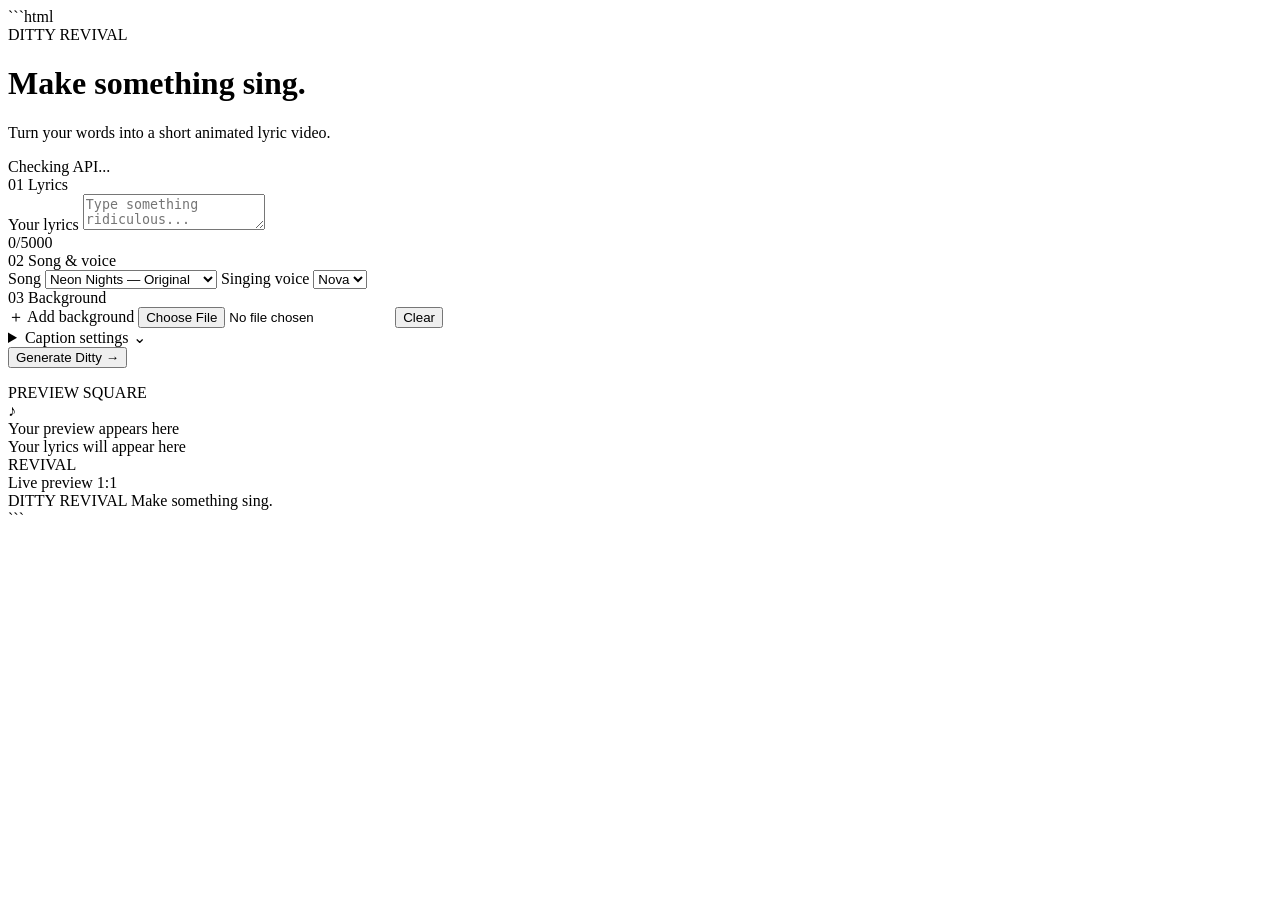
==== index.html @ f3402169 "Add initial index.html for Ditty Revival app Initial HTML structure for Ditty Revival application, i" ====
```html
<!doctype html>
<html lang="en">
<head>
  <meta charset="utf-8">
  <meta name="viewport" content="width=device-width, initial-scale=1">

  <meta name="theme-color" content="#111111">
  <meta
    name="description"
    content="Create short animated singing lyric videos with Ditty Revival."
  >

  <title>Ditty Revival</title>

  <link rel="stylesheet" href="styles.css">
</head>

<body>
  <main class="app">

    <header class="topbar">
      <div>
        <span class="eyebrow">DITTY REVIVAL</span>

        <h1>Make something sing.</h1>

        <p>
          Turn your words into a short animated lyric video.
        </p>
      </div>

      <div class="connection">
        <span id="connectionDot"></span>
        <span id="connectionText">Checking API...</span>
      </div>
    </header>


    <section class="creator-grid">

      <!-- CREATOR PANEL -->
      <div class="panel">

        <div class="section-heading">
          <span class="section-number">01</span>
          <span>Lyrics</span>
        </div>

        <label for="lyrics">Your lyrics</label>

        <textarea
          id="lyrics"
          maxlength="5000"
          placeholder="Type something ridiculous..."
          spellcheck="true"
        ></textarea>

        <div class="character-count">
          <span id="characterCount">0</span>/5000
        </div>


        <div class="section-heading">
          <span class="section-number">02</span>
          <span>Song & voice</span>
        </div>

        <label for="song">Song</label>

        <select id="song">
          <option value="neon">Neon Nights — Original</option>
          <option value="pixel">Pixel Run — Original</option>
          <option value="goofy">Goofy Groove — Original</option>
        </select>


        <label for="voice">Singing voice</label>

        <select id="voice">
          <option value="Nova">Nova</option>
          <option value="Alex">Alex</option>
          <option value="Mia">Mia</option>
        </select>


        <div class="section-heading">
          <span class="section-number">03</span>
          <span>Background</span>
        </div>

        <div class="row">

          <label class="file-button">
            <span>＋ Add background</span>

            <input
              id="background"
              type="file"
              accept="image/*,video/mp4,video/webm,video/quicktime"
            >
          </label>

          <button
            id="clearBackground"
            class="secondary"
            type="button"
          >
            Clear
          </button>

        </div>


        <details>

          <summary>
            <span>Caption settings</span>
            <span class="summary-arrow">⌄</span>
          </summary>

          <div class="settings">

            <label for="fontSize">
              Font size
            </label>

            <div class="range-row">
              <input
                id="fontSize"
                type="range"
                min="20"
                max="72"
                value="42"
              >

              <span id="fontSizeValue">42px</span>
            </div>


            <label for="captionPosition">
              Caption position
            </label>

            <select id="captionPosition">
              <option value="center">Center</option>
              <option value="lower">Lower</option>
              <option value="upper">Upper</option>
            </select>


            <label for="captionAnimation">
              Animation
            </label>

            <select id="captionAnimation">
              <option value="pop">Pop</option>
              <option value="fade">Fade</option>
              <option value="none">None</option>
            </select>

          </div>

        </details>


        <button
          id="generate"
          class="generate"
          type="button"
        >
          <span id="generateText">Generate Ditty</span>
          <span id="generateArrow">→</span>
        </button>

        <p
          id="status"
          class="status"
          aria-live="polite"
        ></p>

      </div>


      <!-- PREVIEW PANEL -->
      <div class="preview-panel">

        <div class="preview-header">
          <span>PREVIEW</span>

          <span id="previewType">SQUARE</span>
        </div>


        <div id="preview" class="preview">

          <video
            id="bgVideo"
            muted
            loop
            playsinline
            hidden
          ></video>

          <img
            id="bgImage"
            alt=""
            hidden
          >

          <div id="previewFallback">
            <div class="preview-icon">♪</div>
            <span>Your preview appears here</span>
          </div>

          <div
            id="caption"
            class="caption-center"
          >
            Your lyrics will appear here
          </div>

          <span class="watermark">
            REVIVAL
          </span>

        </div>


        <div class="preview-info">
          <span>
            Live preview
          </span>

          <span>
            1:1
          </span>
        </div>

      </div>

    </section>


    <footer>
      <span>DITTY REVIVAL</span>
      <span>Make something sing.</span>
    </footer>

  </main>

  <script src="app.js"></script>
</body>
</html>
```
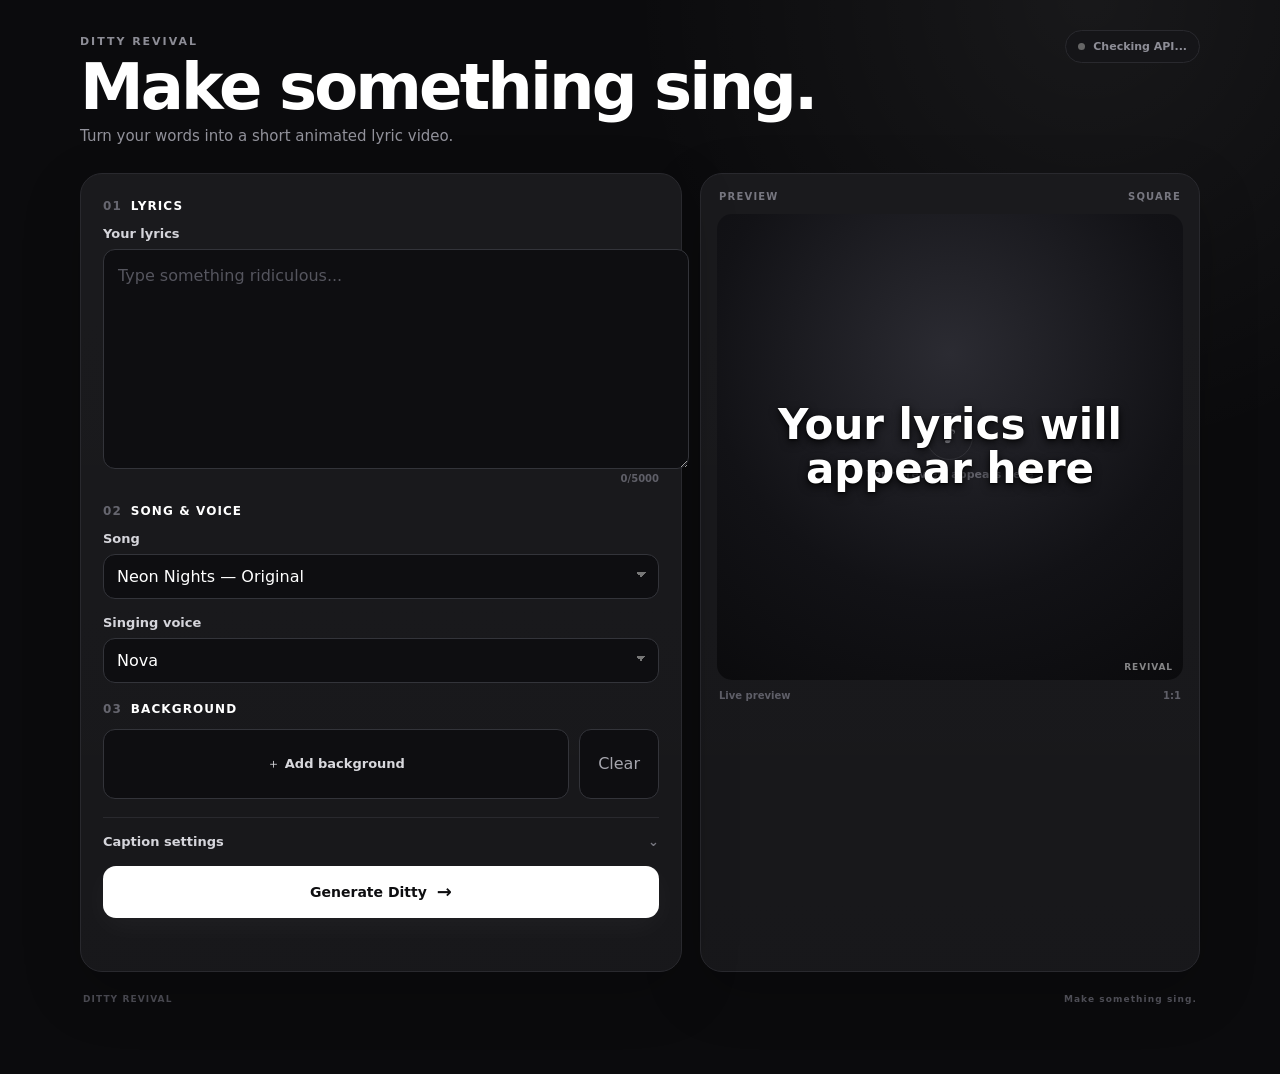
==== commit 5d54b992: "Clean up index.html formatting Removed unnecessary code block formatting from HTML." ====
--- a/index.html
+++ b/index.html
@@ -1,4 +1,3 @@
-```html
 <!doctype html>
 <html lang="en">
 <head>
@@ -252,4 +251,3 @@
   <script src="app.js"></script>
 </body>
 </html>
-```
--- a/styles.css
+++ b/styles.css
@@ -0,0 +1,918 @@
+```css
+* {
+  box-sizing: border-box;
+}
+
+:root {
+  font-family:
+    Inter,
+    ui-sans-serif,
+    system-ui,
+    -apple-system,
+    BlinkMacSystemFont,
+    "Segoe UI",
+    sans-serif;
+
+  color: #ffffff;
+  background: #0b0b0d;
+
+  font-synthesis: none;
+  text-rendering: optimizeLegibility;
+}
+
+html {
+  min-height: 100%;
+  background: #0b0b0d;
+}
+
+body {
+  margin: 0;
+  min-height: 100vh;
+  background:
+    radial-gradient(
+      circle at 85% 0%,
+      rgba(255, 255, 255, 0.055),
+      transparent 30%
+    ),
+    #0b0b0d;
+}
+
+
+/* =========================
+   APP
+========================= */
+
+.app {
+  width: min(1120px, 100%);
+  margin: 0 auto;
+
+  padding:
+    30px
+    20px
+    70px;
+}
+
+
+/* =========================
+   TOP BAR
+========================= */
+
+.topbar {
+  display: flex;
+  align-items: flex-start;
+  justify-content: space-between;
+
+  gap: 25px;
+
+  margin-bottom: 28px;
+}
+
+.eyebrow {
+  display: inline-block;
+
+  font-size: 11px;
+  font-weight: 900;
+  letter-spacing: 0.18em;
+
+  color: #8d8d96;
+}
+
+h1 {
+  margin: 7px 0 8px;
+
+  font-size: clamp(
+    36px,
+    7vw,
+    64px
+  );
+
+  line-height: 0.98;
+  letter-spacing: -0.045em;
+}
+
+.topbar p {
+  margin: 0;
+
+  color: #92929b;
+
+  font-size: 15px;
+}
+
+
+/* =========================
+   API CONNECTION
+========================= */
+
+.connection {
+  display: flex;
+  align-items: center;
+
+  gap: 8px;
+
+  padding: 9px 12px;
+
+  border: 1px solid #29292e;
+  border-radius: 999px;
+
+  background: #151518;
+
+  color: #8e8e97;
+
+  font-size: 11px;
+  font-weight: 750;
+
+  white-space: nowrap;
+}
+
+#connectionDot {
+  width: 7px;
+  height: 7px;
+
+  border-radius: 50%;
+
+  background: #666;
+
+  transition:
+    background .2s ease,
+    box-shadow .2s ease;
+}
+
+#connectionDot.online {
+  background: #76d89a;
+  box-shadow: 0 0 10px rgba(118, 216, 154, .45);
+}
+
+#connectionDot.offline {
+  background: #e07878;
+}
+
+
+/* =========================
+   GRID
+========================= */
+
+.creator-grid {
+  display: grid;
+
+  grid-template-columns:
+    minmax(0, 1fr)
+    minmax(320px, 500px);
+
+  gap: 18px;
+
+  align-items: stretch;
+}
+
+
+/* =========================
+   PANELS
+========================= */
+
+.panel,
+.preview-panel {
+  border: 1px solid #29292e;
+  border-radius: 22px;
+
+  background:
+    linear-gradient(
+      180deg,
+      rgba(255,255,255,.025),
+      rgba(255,255,255,.01)
+    ),
+    #151518;
+
+  box-shadow:
+    0 20px 60px rgba(0,0,0,.2);
+}
+
+.panel {
+  position: relative;
+
+  padding: 22px;
+}
+
+.preview-panel {
+  padding: 16px;
+
+  display: flex;
+  flex-direction: column;
+
+  min-width: 0;
+}
+
+
+/* =========================
+   SECTION HEADINGS
+========================= */
+
+.section-heading {
+  display: flex;
+  align-items: center;
+
+  gap: 9px;
+
+  margin: 3px 0 13px;
+
+  color: #ffffff;
+
+  font-size: 12px;
+  font-weight: 850;
+
+  text-transform: uppercase;
+  letter-spacing: .09em;
+}
+
+.section-number {
+  color: #66666f;
+
+  font-variant-numeric: tabular-nums;
+}
+
+
+/* =========================
+   LABELS
+========================= */
+
+label,
+summary {
+  display: block;
+
+  font-size: 13px;
+  font-weight: 750;
+
+  color: #d5d5db;
+
+  margin: 0 0 8px;
+}
+
+
+/* =========================
+   FORM ELEMENTS
+========================= */
+
+textarea,
+select,
+button {
+  width: 100%;
+
+  border: 1px solid #33343a;
+  border-radius: 12px;
+
+  background: #0e0e11;
+  color: #ffffff;
+
+  font: inherit;
+
+  outline: none;
+
+  transition:
+    border-color .15s ease,
+    background .15s ease,
+    transform .15s ease,
+    opacity .15s ease;
+}
+
+textarea:focus,
+select:focus {
+  border-color: #696970;
+
+  box-shadow:
+    0 0 0 3px rgba(255,255,255,.035);
+}
+
+textarea {
+  display: block;
+
+  width: 100%;
+  min-height: 190px;
+
+  padding: 14px;
+
+  margin-bottom: 4px;
+
+  resize: vertical;
+
+  line-height: 1.5;
+}
+
+textarea::placeholder {
+  color: #55555e;
+}
+
+select {
+  appearance: none;
+
+  padding: 12px 40px 12px 13px;
+
+  margin-bottom: 16px;
+
+  background-image:
+    linear-gradient(45deg, transparent 50%, #777 50%),
+    linear-gradient(135deg, #777 50%, transparent 50%);
+
+  background-position:
+    calc(100% - 17px) 17px,
+    calc(100% - 12px) 17px;
+
+  background-size:
+    5px 5px,
+    5px 5px;
+
+  background-repeat: no-repeat;
+}
+
+
+/* =========================
+   CHARACTER COUNT
+========================= */
+
+.character-count {
+  display: flex;
+  justify-content: flex-end;
+
+  margin-bottom: 20px;
+
+  color: #5f5f68;
+
+  font-size: 10px;
+  font-weight: 700;
+}
+
+
+/* =========================
+   FILE ROW
+========================= */
+
+.row {
+  display: flex;
+
+  gap: 10px;
+
+  margin-bottom: 18px;
+}
+
+.file-button {
+  flex: 1;
+
+  display: flex;
+  align-items: center;
+  justify-content: center;
+
+  min-height: 46px;
+
+  padding: 11px 14px;
+
+  margin: 0;
+
+  border: 1px solid #33343a;
+  border-radius: 12px;
+
+  background: #0e0e11;
+
+  color: #d8d8dd;
+
+  cursor: pointer;
+
+  transition:
+    border-color .15s ease,
+    background .15s ease;
+}
+
+.file-button:hover {
+  border-color: #55565e;
+  background: #131316;
+}
+
+.file-button input {
+  display: none;
+}
+
+.secondary {
+  width: auto;
+
+  padding:
+    11px
+    18px;
+
+  color: #a6a6ae;
+}
+
+.secondary:hover {
+  background: #18181c;
+}
+
+
+/* =========================
+   DETAILS
+========================= */
+
+details {
+  border-top: 1px solid #29292e;
+
+  padding-top: 16px;
+
+  margin-bottom: 17px;
+}
+
+summary {
+  display: flex;
+  align-items: center;
+  justify-content: space-between;
+
+  margin: 0;
+
+  cursor: pointer;
+
+  user-select: none;
+}
+
+.summary-arrow {
+  color: #777780;
+
+  transition: transform .2s ease;
+}
+
+details[open] .summary-arrow {
+  transform: rotate(180deg);
+}
+
+.settings {
+  padding-top: 15px;
+}
+
+.settings label {
+  margin-top: 13px;
+}
+
+.settings label:first-child {
+  margin-top: 0;
+}
+
+
+/* =========================
+   RANGE
+========================= */
+
+.range-row {
+  display: flex;
+  align-items: center;
+
+  gap: 12px;
+}
+
+input[type="range"] {
+  width: 100%;
+
+  accent-color: #ffffff;
+
+  cursor: pointer;
+}
+
+#fontSizeValue {
+  width: 42px;
+
+  color: #777780;
+
+  font-size: 11px;
+  font-weight: 750;
+
+  text-align: right;
+}
+
+
+/* =========================
+   GENERATE
+========================= */
+
+.generate {
+  display: flex;
+  align-items: center;
+  justify-content: center;
+
+  gap: 10px;
+
+  min-height: 52px;
+
+  border: 0;
+  border-radius: 13px;
+
+  background: #ffffff;
+  color: #0e0e10;
+
+  font-size: 14px;
+  font-weight: 900;
+
+  cursor: pointer;
+
+  box-shadow:
+    0 8px 30px rgba(255,255,255,.04);
+}
+
+.generate:hover {
+  background: #e9e9ec;
+
+  transform: translateY(-1px);
+}
+
+.generate:active {
+  transform: translateY(0);
+}
+
+.generate:disabled {
+  opacity: .55;
+  cursor: wait;
+  transform: none;
+}
+
+#generateArrow {
+  font-size: 18px;
+  line-height: 1;
+}
+
+
+/* =========================
+   STATUS
+========================= */
+
+.status {
+  min-height: 21px;
+
+  margin:
+    10px
+    2px
+    0;
+
+  color: #8d8d96;
+
+  font-size: 12px;
+  line-height: 1.4;
+}
+
+.status.success {
+  color: #8ecfa5;
+}
+
+.status.error {
+  color: #e28b8b;
+}
+
+
+/* =========================
+   PREVIEW
+========================= */
+
+.preview-header {
+  display: flex;
+  justify-content: space-between;
+
+  padding:
+    1px
+    2px
+    12px;
+
+  color: #777780;
+
+  font-size: 10px;
+  font-weight: 850;
+
+  letter-spacing: .12em;
+}
+
+.preview {
+  position: relative;
+
+  width: 100%;
+
+  aspect-ratio: 1 / 1;
+
+  overflow: hidden;
+
+  border-radius: 15px;
+
+  background:
+    radial-gradient(
+      circle at 50% 30%,
+      #2b2b32,
+      #121216 60%,
+      #0b0b0d
+    );
+
+  display: flex;
+  align-items: center;
+  justify-content: center;
+}
+
+.preview video,
+.preview img {
+  position: absolute;
+
+  inset: 0;
+
+  width: 100%;
+  height: 100%;
+
+  object-fit: cover;
+}
+
+
+/* =========================
+   PREVIEW FALLBACK
+========================= */
+
+#previewFallback {
+  position: absolute;
+
+  z-index: 1;
+
+  display: flex;
+  flex-direction: column;
+  align-items: center;
+
+  gap: 8px;
+
+  color: #62626b;
+
+  font-size: 11px;
+  font-weight: 650;
+
+  text-align: center;
+}
+
+.preview-icon {
+  display: flex;
+  align-items: center;
+  justify-content: center;
+
+  width: 45px;
+  height: 45px;
+
+  border: 1px solid #35353b;
+  border-radius: 50%;
+
+  color: #85858d;
+
+  font-size: 21px;
+}
+
+
+/* =========================
+   CAPTION
+========================= */
+
+#caption {
+  position: absolute;
+
+  z-index: 3;
+
+  width: 92%;
+
+  text-align: center;
+
+  font-size: 42px;
+  line-height: 1.05;
+
+  font-weight: 950;
+
+  color: #ffffff;
+
+  text-shadow:
+    0 3px 10px rgba(0,0,0,.9),
+    0 1px 2px rgba(0,0,0,.8);
+
+  word-break: break-word;
+
+  pointer-events: none;
+
+  transition:
+    transform .12s ease,
+    opacity .12s ease;
+}
+
+.caption-upper {
+  top: 23%;
+}
+
+.caption-center {
+  top: 50%;
+
+  transform:
+    translateY(-50%);
+}
+
+.caption-lower {
+  bottom: 23%;
+}
+
+
+/* =========================
+   CAPTION ANIMATIONS
+========================= */
+
+#caption.pop {
+  animation:
+    caption-pop .35s ease;
+}
+
+#caption.fade {
+  animation:
+    caption-fade .35s ease;
+}
+
+@keyframes caption-pop {
+  0% {
+    transform:
+      translateY(-50%)
+      scale(.82);
+
+    opacity: .15;
+  }
+
+  70% {
+    transform:
+      translateY(-50%)
+      scale(1.05);
+
+    opacity: 1;
+  }
+
+  100% {
+    transform:
+      translateY(-50%)
+      scale(1);
+
+    opacity: 1;
+  }
+}
+
+@keyframes caption-fade {
+  from {
+    opacity: 0;
+  }
+
+  to {
+    opacity: 1;
+  }
+}
+
+
+/* =========================
+   WATERMARK
+========================= */
+
+.watermark {
+  position: absolute;
+
+  right: 10px;
+  bottom: 8px;
+
+  z-index: 4;
+
+  font-size: 9px;
+  font-weight: 900;
+
+  letter-spacing: .1em;
+
+  color: #ffffff;
+
+  opacity: .5;
+}
+
+
+/* =========================
+   PREVIEW INFO
+========================= */
+
+.preview-info {
+  display: flex;
+  justify-content: space-between;
+
+  padding:
+    10px
+    2px
+    1px;
+
+  color: #5f5f68;
+
+  font-size: 10px;
+  font-weight: 700;
+}
+
+
+/* =========================
+   FOOTER
+========================= */
+
+footer {
+  display: flex;
+  justify-content: space-between;
+
+  margin-top: 22px;
+  padding: 0 3px;
+
+  color: #4d4d55;
+
+  font-size: 9px;
+  font-weight: 800;
+
+  letter-spacing: .12em;
+}
+
+
+/* =========================
+   MOBILE
+========================= */
+
+@media (max-width: 760px) {
+
+  .app {
+    padding:
+      22px
+      14px
+      45px;
+  }
+
+  .topbar {
+    flex-direction: column;
+
+    gap: 14px;
+
+    margin-bottom: 20px;
+  }
+
+  .connection {
+    align-self: flex-start;
+  }
+
+  .creator-grid {
+    grid-template-columns: 1fr;
+  }
+
+  .preview-panel {
+    order: -1;
+  }
+
+  .panel {
+    padding: 18px;
+  }
+
+  .preview {
+    width: min(
+      100%,
+      500px
+    );
+
+    margin: 0 auto;
+  }
+
+  h1 {
+    font-size: clamp(
+      36px,
+      13vw,
+      54px
+    );
+  }
+
+  textarea {
+    min-height: 160px;
+  }
+}
+
+
+/* =========================
+   SMALL PHONES
+========================= */
+
+@media (max-width: 420px) {
+
+  .app {
+    padding-inline: 11px;
+  }
+
+  .panel,
+  .preview-panel {
+    border-radius: 18px;
+  }
+
+  .row {
+    flex-direction: column;
+  }
+
+  .secondary {
+    width: 100%;
+  }
+
+  .file-button {
+    min-height: 48px;
+  }
+
+  #caption {
+    width: 88%;
+  }
+
+  footer {
+    flex-direction: column;
+
+    gap: 5px;
+  }
+}
+```
